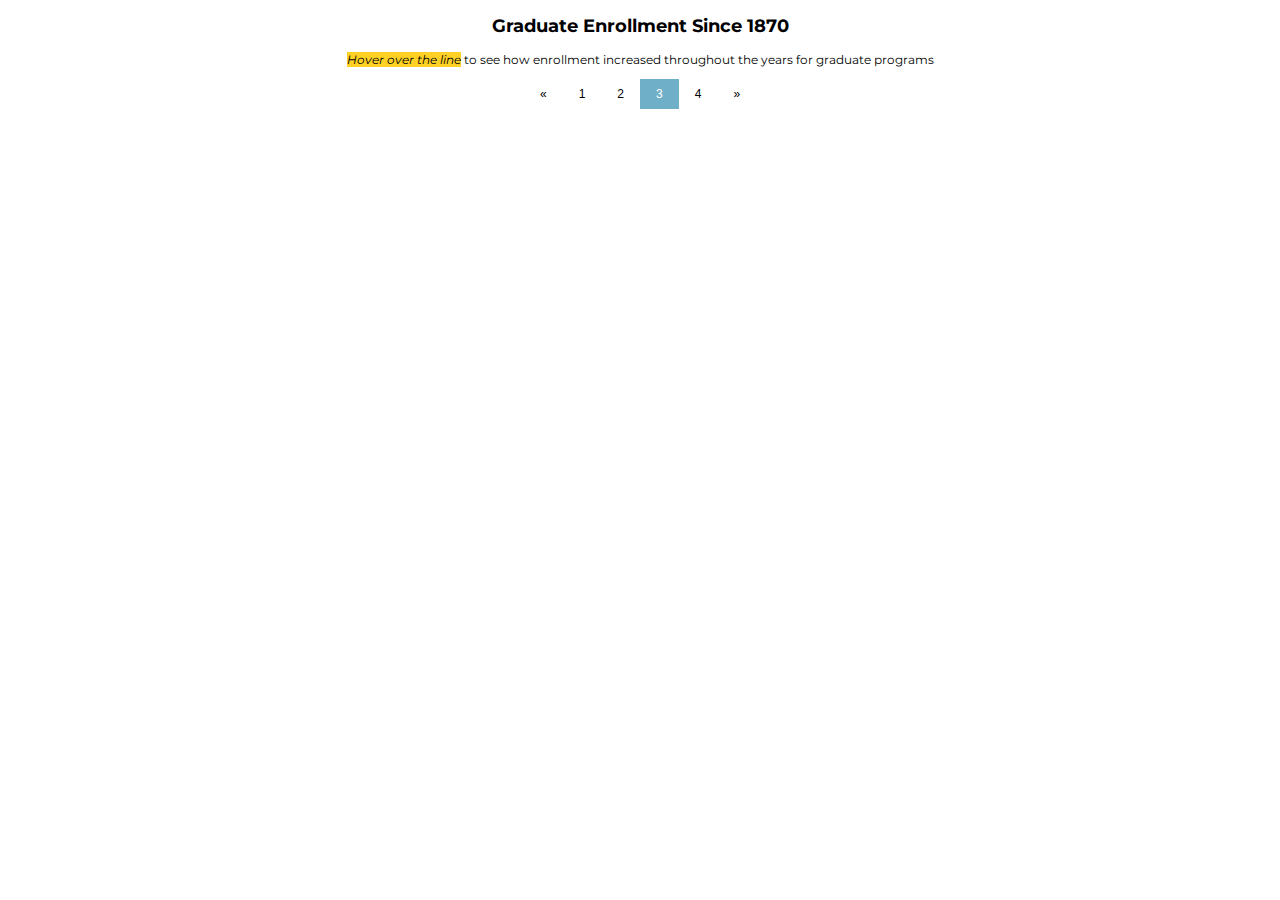
==== grad.html @ 5ebb50c0 "added interactions for all 3 charts" ====
<!DOCTYPE html>
<html>
<head>
    <title>UIUC Enrollment Narrative</title>
    <script src="https://d3js.org/d3.v3.min.js"></script>
    <link rel="stylesheet" href="main.css">
    <link rel="preconnect" href="https://fonts.googleapis.com">
    <link rel="preconnect" href="https://fonts.gstatic.com" crossorigin>
    <link href="https://fonts.googleapis.com/css2?family=Montserrat:wght@300&display=swap" rel="stylesheet">
</head>
<body>

<h2>Graduate Enrollment Since 1870</h2>
<p><mark>Hover over the line</mark> to see how enrollment increased throughout the years for graduate programs</p>
<script>
    // Create dimensions of graph
    var margin = {top: 40, right: 100, bottom: 30, left: 55},
        width = 550 - margin.left - margin.right,
        height = 400 - margin.top - margin.bottom;
    
    // Parse year
    var parseDate = d3.time.format("%Y", "").parse;
    var bisect = d3.bisector(function(d) { return d.year; }).left;
    
    // Set ranges and axes (x and y)
    var x = d3.time.scale().range([0, width]);
    var y = d3.scale.linear().range([height, 0]);
    var xAxis = d3.svg.axis().scale(x)
        .orient("bottom").ticks(10);
    var yAxis = d3.svg.axis().scale(y)
        .orient("left").ticks(10);
    
    // Define the line
    var valueline = d3.svg.line()
        .x(function(d) { return x(d.year); })
        .y(function(d) { return y(d.grad); });
        
    // Adds the svg canvas
    var svg = d3.select("body")
        .append("svg")
            .attr("width", width + margin.left + margin.right)
            .attr("height", height + margin.top + margin.bottom)
        .append("g")
            .attr("transform", 
                  "translate(" + margin.left + "," + margin.top + ")");
    
    // Retrieve data from dataset
    d3.csv("https://raw.githubusercontent.com/mpara0/uiuc-viz/main/enrollment.csv", function(error, data) {
        data.forEach(function(d) {
            d.year = parseDate(d.year);
            d.grad = +d.grad;
        });
    
        // Scale the range of the data
        x.domain(d3.extent(data, function(d) { return d.year; }));
        y.domain([0, d3.max(data, function(d) { return d.grad; })]);
    
        // Creates line
        svg.append("path")
            .style("stroke", "#13294b")
            .attr("class", "line")
            .attr("d", valueline(data))
            
        
        // Add the X Axis
        svg.append("g")
            .attr("class", "x axis")
            .attr("transform", "translate(0," + height + ")")
            .call(xAxis);
    
        // label X Axis
        svg.append("text")
            .attr("class", "x label")
            .attr("text-anchor", "end")
            .attr("x", width)
            .attr("y", height - 6)
            .attr("fill", "#13294b")
            .text("(Year)");
    
        // Add the Y Axis
        svg.append("g")
            .attr("class", "y axis")
            .call(yAxis);
        
        //style Y Axis label
        svg.append("text")
            .attr("class", "axis-title")
            .attr("transform", "rotate(-90)")
            .attr("y", -45)
            .attr("dy", "5em")
            .style("text-anchor", "end")
            .attr("fill", "#13294b")
            .text("(Population in thousands)");
    
        // Create the circle that travels along the curve of chart
    var focus = svg.append("g")
      .append('circle')
        .style("fill", "none")
        .attr("stroke", "black")
        .attr('r', 8.5)
        .style("opacity", 0)
    
    // Create the text that travels along the curve of chart
    var focusText = svg
        .append('g')
        .append('text')
          .style("opacity", 0)
          .attr("text-anchor", "left")
          .attr("alignment-baseline", "middle")
    
    
    // Create a rect on top of the svg area: this rectangle recovers mouse position
      svg
        .append('rect')
        .style("fill", "none")
        .style("pointer-events", "all")
        .attr('width', width)
        .attr('height', height)
        .on('mouseover', mouseover)
        .on('mousemove', mousemove)
        .on('mouseout', mouseout);
    
      // What happens when the mouse move -> show the annotations at the right positions.
      function mouseover() {
        focus.style("opacity", 1)
        focusText.style("opacity",1)
      }
    
      function mousemove() {
        // recover coordinate we need
        var x0 = x.invert(d3.mouse(this)[0]);
        var i = bisect(data, x0, 1);
        selectedData = data[i]
        focus
          .attr("dx", x(selectedData.year))
          .attr("dy", y(selectedData.grad))
        focusText
          .html( "grad:" + selectedData.grad)
          .attr("x", x(selectedData.year))
          .attr("y", y(selectedData.grad))
        }
      function mouseout() {
        focus.style("opacity", 0)
        focusText.style("opacity", 0)
      }
    
    
    });
    </script>
<div class="pagination">
    <a href="#">&laquo;</a>
    <a href="index.html">1</a>
    <a href="ugrad.html">2</a>
    <a class="active" href="grad.html">3</a>
    <a href="resources.html">4</a>
    <a href="#">&raquo;</a>
</div>

</body>
</html>
---- main.css ----
/* Design elements for pagnation */
.pagination {
    display: flex;
    justify-content: center;
    align-items: center;
}
  
.pagination a {
    color: black;
    float: left;
    padding: 8px 16px;
    text-decoration: none;
}
  
.pagination a.active {
    background-color: #6fafc7;
    color: white;
}
  
.pagination a:hover:not(.active) {
      background-color: #ddd;
}

mark {
    background-color: #ffd125;
    font-style: italic;
}

/* Design elements for tags */
h2, p {
    text-align: center;
    font-family: 'Montserrat', sans-serif;
}

img {
    width: 150px;
    height: auto;
    width: 40%;
    display: block;
    margin-left: auto;
    margin-right: auto;
}

a, strong {
    color: #0455A4;
}

/* Hover for hyperlinked text */
a:hover {
    background-color: #E8E9EA;
  }

/* D3 Chart */

path { 
      stroke: steelblue;
      stroke-width: 2;
      fill: none;
  }
  
.axis path,
.axis line {
    fill: none;
    stroke: grey;
    stroke-width: 1;
    shape-rendering: crispEdges;
}

svg {
    display: block;
    margin: 0 auto;
}

body { font: 12px Arial;}
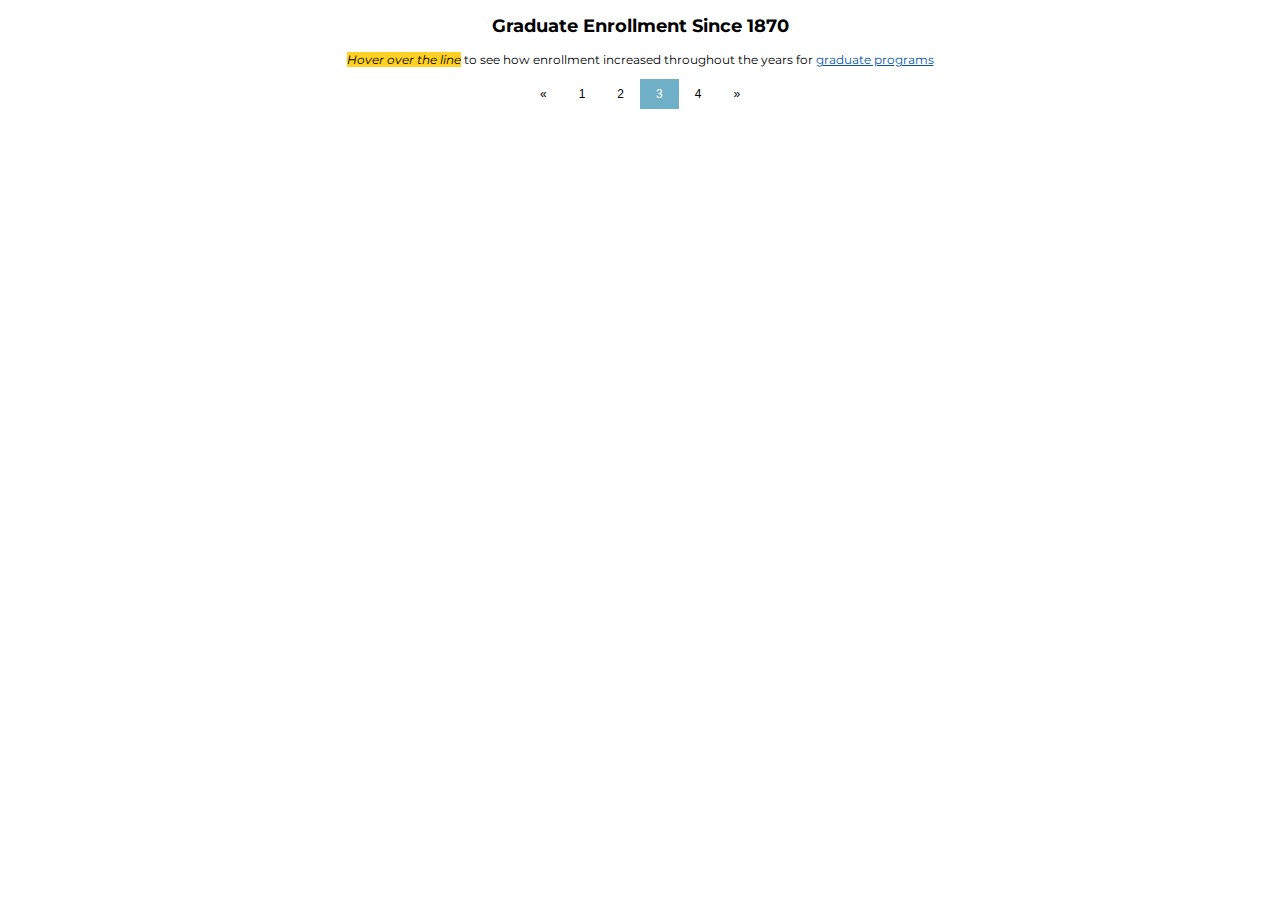
==== commit 6a03b600: "include hyperlinks for programs" ====
--- a/grad.html
+++ b/grad.html
@@ -11,7 +11,8 @@
 <body>
 
 <h2>Graduate Enrollment Since 1870</h2>
-<p><mark>Hover over the line</mark> to see how enrollment increased throughout the years for graduate programs</p>
+<p><mark>Hover over the line</mark> to see how enrollment increased throughout the years for <a href = "http://catalog.illinois.edu/graduate/">graduate programs</a></p>
+
 <script>
     // Create dimensions of graph
     var margin = {top: 40, right: 100, bottom: 30, left: 55},
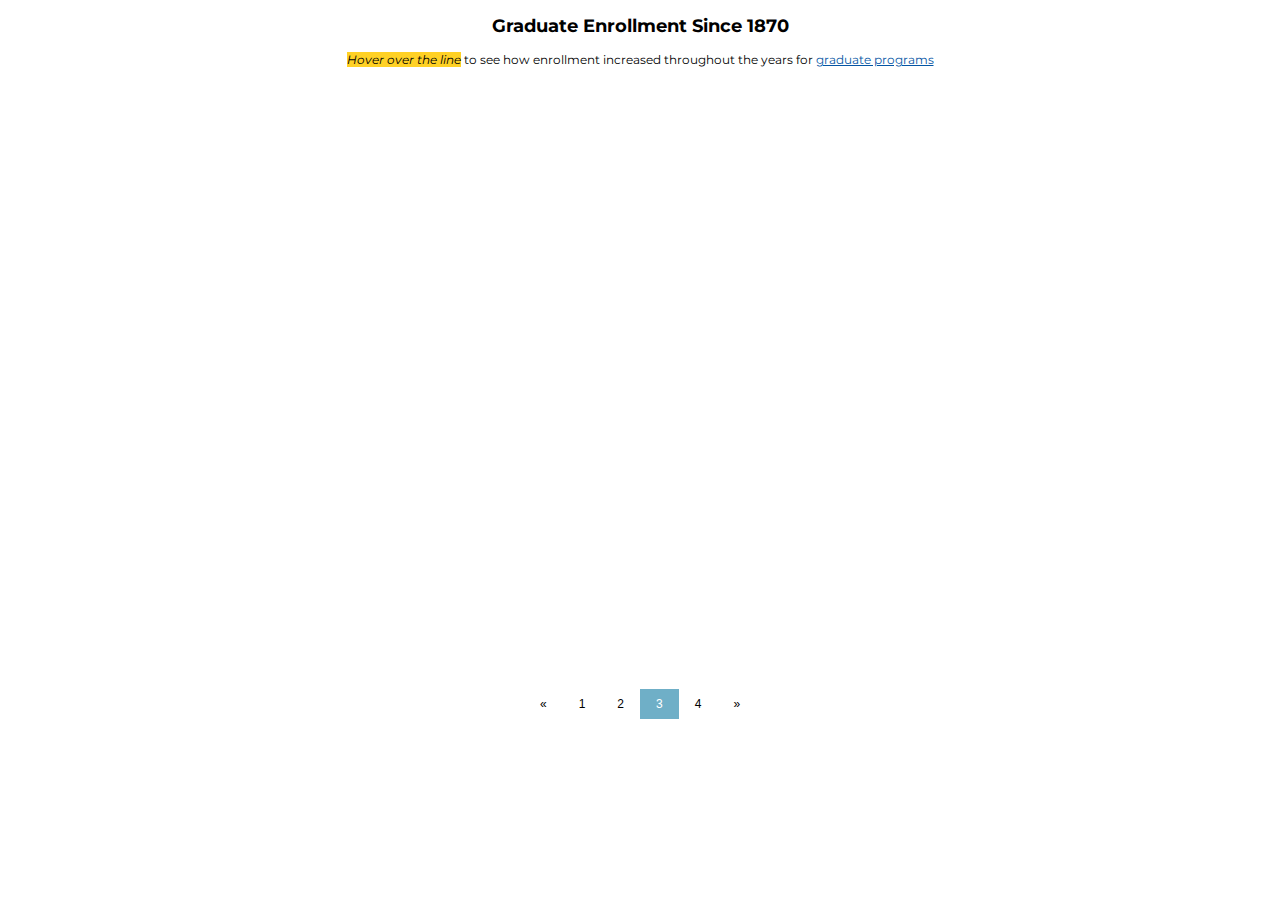
==== commit 8d973cc1: "done" ====
--- a/grad.html
+++ b/grad.html
@@ -12,10 +12,19 @@
 
 <h2>Graduate Enrollment Since 1870</h2>
 <p><mark>Hover over the line</mark> to see how enrollment increased throughout the years for <a href = "http://catalog.illinois.edu/graduate/">graduate programs</a></p>
+<div>
+  <svg id="my_dataviz" height=140 width=800></svg>
+</div>
+<svg width="500" height="470" id="chart"></svg>
 
 <script>
+    // select the svg area
+var svg = d3.select("#my_dataviz")
+// Handmade legend
+svg.append("circle").attr("cx",670).attr("cy",125).attr("r", 6).style("fill", "#13294b")
+svg.append("text").attr("x", 680).attr("y", 130).text("graduates").style("font-size", "15px").attr("alignment-baseline","right")
     // Create dimensions of graph
-    var margin = {top: 40, right: 100, bottom: 30, left: 55},
+    var margin = {top: 50, right: 150, bottom: 30, left: 55},
         width = 550 - margin.left - margin.right,
         height = 400 - margin.top - margin.bottom;
     
@@ -37,7 +46,7 @@
         .y(function(d) { return y(d.grad); });
         
     // Adds the svg canvas
-    var svg = d3.select("body")
+    var svg = d3.select("#chart")
         .append("svg")
             .attr("width", width + margin.left + margin.right)
             .attr("height", height + margin.top + margin.bottom)
